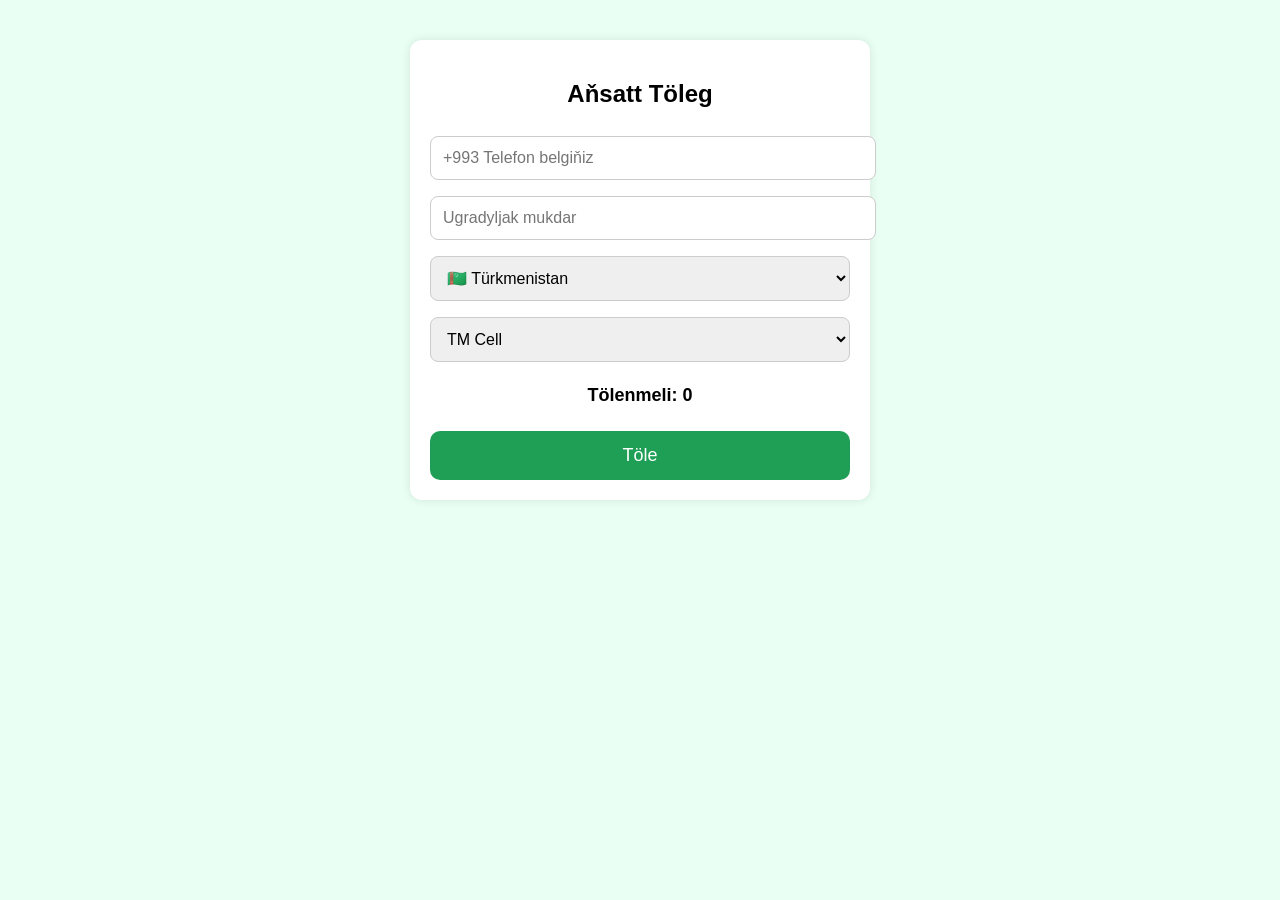
==== kart.html @ 22b8e55c "Update kart.html Signed-off-by: ansatt.com <hojayewberdimyrat165@gmail.com>" ====
<!DOCTYPE html>
<html lang="tk">
<head>
<meta charset="UTF-8">
<meta name="viewport" content="width=device-width, initial-scale=1.0">
<title>Aňsatt Töleg</title>

<style>
body{
    margin:0;
    font-family:Arial, sans-serif;
    background:#eafff3;
    text-align:center;
}

.container{
    max-width:420px;
    background:white;
    margin:40px auto;
    padding:20px;
    border-radius:12px;
    box-shadow:0 0 10px rgba(0,0,0,0.1);
}

h2{
    margin-bottom:20px;
}

input, select{
    width:100%;
    padding:12px;
    margin:8px 0;
    border-radius:8px;
    border:1px solid #ccc;
    font-size:16px;
}

.total{
    font-size:18px;
    margin:15px 0;
    font-weight:bold;
}

button{
    width:100%;
    padding:14px;
    background:#1f9f55;
    color:white;
    border:none;
    border-radius:10px;
    font-size:18px;
    margin-top:10px;
}
</style>
</head>

<body>

<div class="container">
<h2>Aňsatt Töleg</h2>

<input id="phone" placeholder="+993 Telefon belgiňiz">
<input id="amount" type="number" placeholder="Ugradyljak mukdar">

<select id="country" onchange="updateBanks();calculate();">
<option value="tm">🇹🇲 Türkmenistan</option>
<option value="ru">🇷🇺 Russiýa</option>
<option value="tr">🇹🇷 Türkiýe</option>
</select>

<select id="bank"></select>

<div class="total" id="total">Tölenmeli: 0</div>

<button onclick="pay()">Töle</button>
</div>

<script>
const rateTM = 5.8;
const rateRU = 0.33;
const commission = 0.03;

const banks = {
    tm: ["TM Cell", "Agrobank", "Senagat Bank", "Halkbank"],
    ru: ["Tinkoff", "Sberbank", "SBP (Telefon arkaly)", "Alfa Bank", "VTB"],
    tr: ["Ziraat", "Garanti", "Papara", "FAST", "Akbank"]
};

function updateBanks(){
    let country = document.getElementById("country").value;
    let bankSelect = document.getElementById("bank");
    bankSelect.innerHTML = "";

    banks[country].forEach(bank=>{
        let opt = document.createElement("option");
        opt.text = bank;
        bankSelect.add(opt);
    });
}

document.getElementById("amount").addEventListener("input", calculate);

function calculate(){
    let amount = parseFloat(document.getElementById("amount").value || 0);
    let country = document.getElementById("country").value;
    let tl = 0;

    if(country=="tm") tl = amount * rateTM;
    if(country=="ru") tl = amount * rateRU;
    if(country=="tr") tl = amount;

    tl = tl + (tl * commission);

    document.getElementById("total").innerHTML = "Tölenmeli: " + tl.toFixed(2) + " TL";
}

function pay(){
    let bank = document.getElementById("bank").value;
    let total = document.getElementById("total").innerText;

    alert("Aňsatt tölegi\n\nBank: "+bank+"\n"+total+"\n\nAlyjy: AÑSATT");
}

updateBanks();
</script>

</body>
</html>
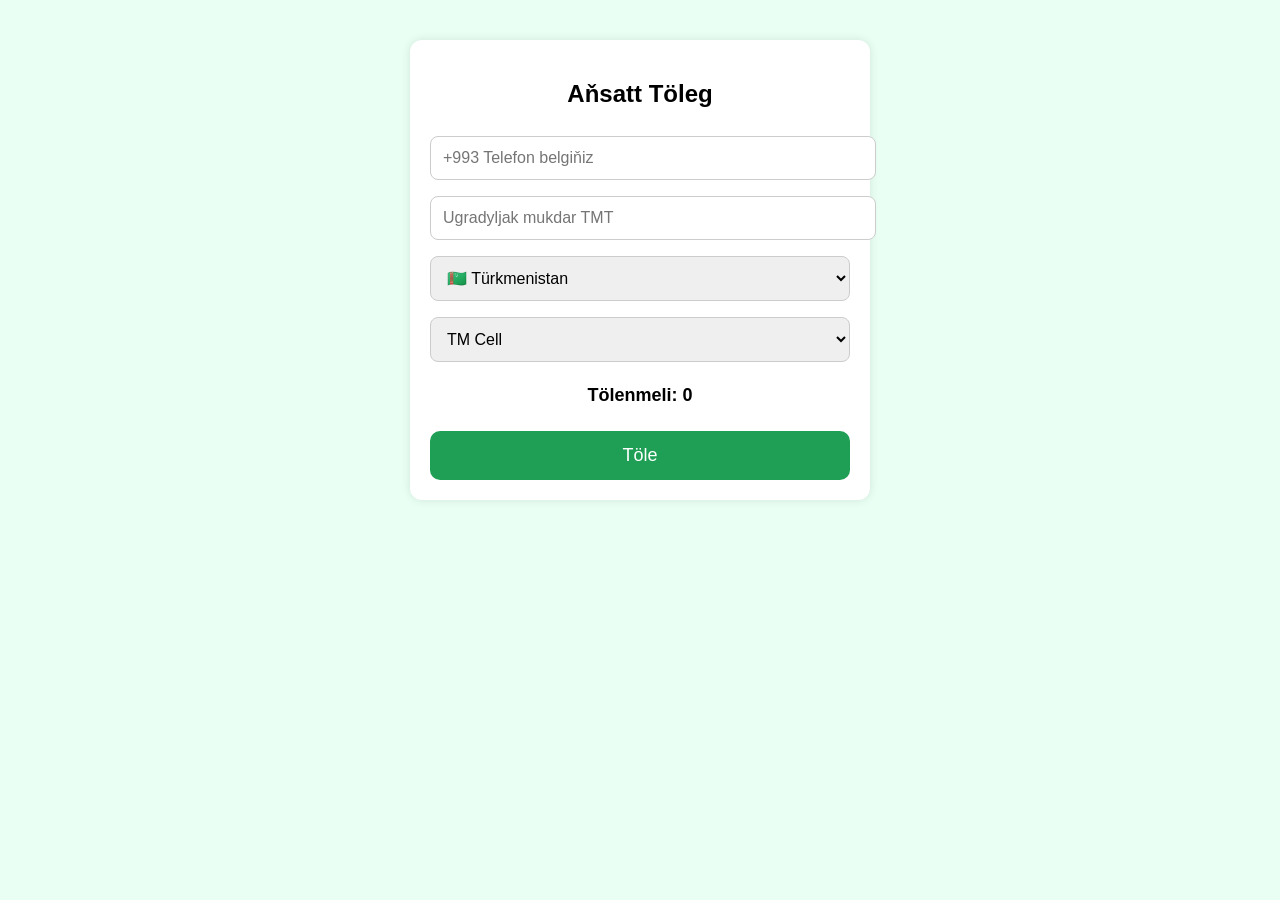
==== commit 483439f0: "Update kart.html Signed-off-by: ansatt.com <hojayewberdimyrat165@gmail.com>" ====
--- a/kart.html
+++ b/kart.html
@@ -60,7 +60,7 @@
 <h2>Aňsatt Töleg</h2>
 
 <input id="phone" placeholder="+993 Telefon belgiňiz">
-<input id="amount" type="number" placeholder="Ugradyljak mukdar">
+<input id="amount" type="number" placeholder="Ugradyljak mukdar TMT">
 
 <select id="country" onchange="updateBanks();calculate();">
 <option value="tm">🇹🇲 Türkmenistan</option>
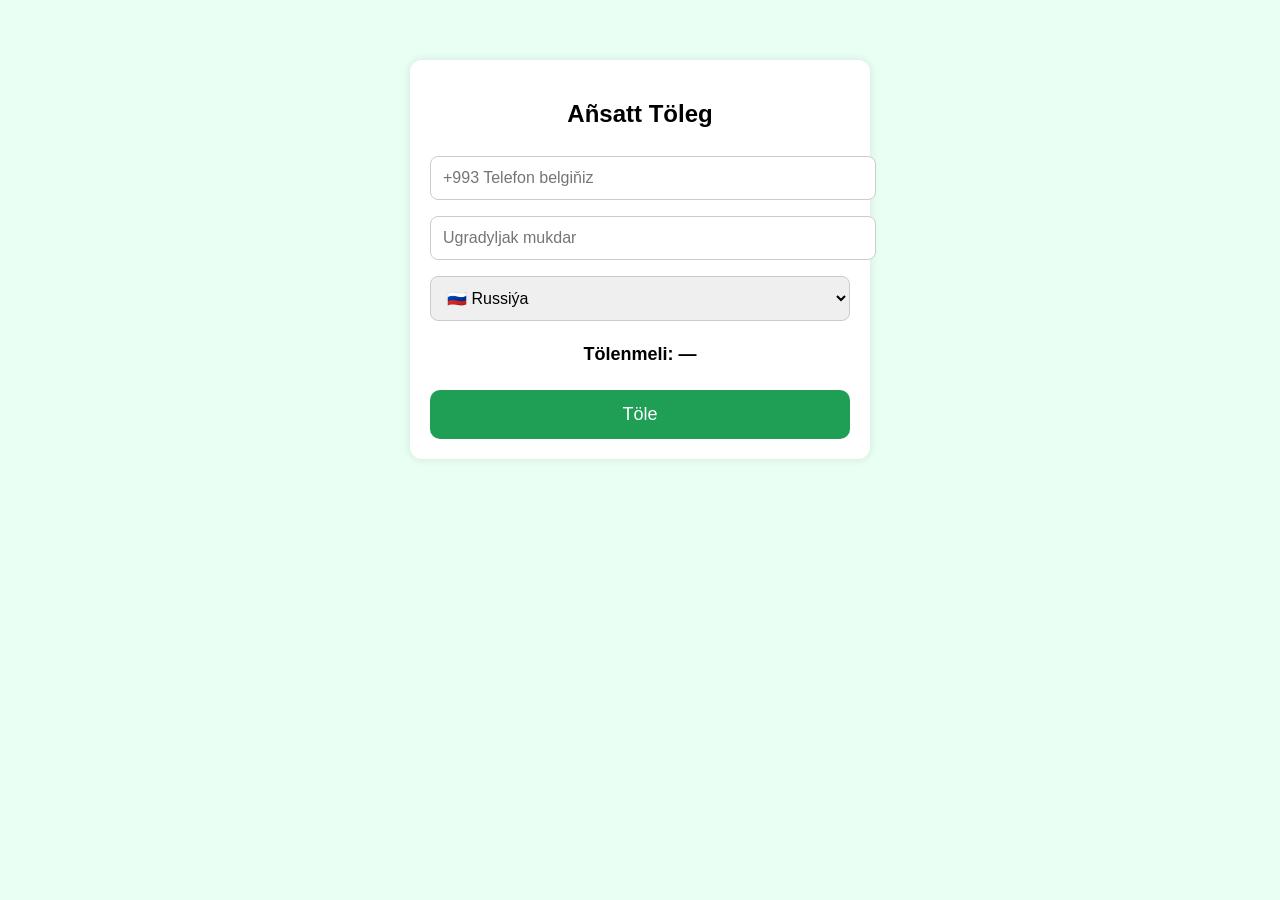
==== commit 663f6399: "Update kart.html Signed-off-by: ansatt.com <hojayewberdimyrat165@gmail.com>" ====
--- a/kart.html
+++ b/kart.html
@@ -2,15 +2,15 @@
 <html lang="tk">
 <head>
 <meta charset="UTF-8">
-<meta name="viewport" content="width=device-width, initial-scale=1.0">
-<title>Aňsatt Töleg</title>
-
+<title>Añsatt Töleg</title>
+<meta name="viewport" content="width=device-width, initial-scale=1">
 <style>
 body{
     margin:0;
     font-family:Arial, sans-serif;
     background:#eafff3;
     text-align:center;
+    padding:20px;
 }
 
 .container{
@@ -53,75 +53,86 @@
 }
 </style>
 </head>
-
 <body>
 
 <div class="container">
-<h2>Aňsatt Töleg</h2>
+  <h2>Añsatt Töleg</h2>
 
-<input id="phone" placeholder="+993 Telefon belgiňiz">
-<input id="amount" type="number" placeholder="Ugradyljak mukdar TMT">
+  <!-- Telefon numarası -->
+  <input id="phone" placeholder="+993 Telefon belgiňiz">
 
-<select id="country" onchange="updateBanks();calculate();">
-<option value="tm">🇹🇲 Türkmenistan</option>
-<option value="ru">🇷🇺 Russiýa</option>
-<option value="tr">🇹🇷 Türkiýe</option>
-</select>
+  <!-- Gönderilecek miktar -->
+  <input id="amount" type="number" placeholder="Ugradyljak mukdar">
 
-<select id="bank"></select>
+  <!-- Ülke seçimi -->
+  <select id="country">
+    <option value="ru">🇷🇺 Russiýa</option>
+    <option value="tr">🇹🇷 Türkiýe</option>
+  </select>
 
-<div class="total" id="total">Tölenmeli: 0</div>
+  <!-- Sonuç gösterimi -->
+  <div class="total" id="total">Tölenmeli: —</div>
 
-<button onclick="pay()">Töle</button>
+  <!-- Öde butonu -->
+  <button onclick="pay()">Töle</button>
 </div>
 
 <script>
-const rateTM = 5.8;
-const rateRU = 0.33;
-const commission = 0.03;
+// Buradaki değerleri ileride canlı kur / DoctorSIM fiyatı ile güncelleyebilirsin.
+const doctorUSDperTMT = 0.055; // örnek: 1 Manat = 0.055 USD, gerçek değer güncellenmeli
+const commission = 0.03;      // %3
 
-const banks = {
-    tm: ["TM Cell", "Agrobank", "Senagat Bank", "Halkbank"],
-    ru: ["Tinkoff", "Sberbank", "SBP (Telefon arkaly)", "Alfa Bank", "VTB"],
-    tr: ["Ziraat", "Garanti", "Papara", "FAST", "Akbank"]
-};
+const amountInput = document.getElementById('amount');
+const countrySelect = document.getElementById('country');
+const totalDiv = document.getElementById('total');
 
-function updateBanks(){
-    let country = document.getElementById("country").value;
-    let bankSelect = document.getElementById("bank");
-    bankSelect.innerHTML = "";
+// Her miktar, ülke değiştiğinde otomatik hesapla
+amountInput.addEventListener('input', calculate);
+countrySelect.addEventListener('change', calculate);
 
-    banks[country].forEach(bank=>{
-        let opt = document.createElement("option");
-        opt.text = bank;
-        bankSelect.add(opt);
+function calculate(){
+  const amount = parseFloat(amountInput.value || 0);
+  const country = countrySelect.value;
+
+  if(amount <= 0){
+    totalDiv.innerText = "Tölenmeli: —";
+    return;
+  }
+
+  // Önce USD cinsine çevir
+  const usd = amount * doctorUSDperTMT * (1 + commission);
+
+  // Kur API'si ile TL veya RUB'e çevir
+  fetch("https://api.exchangerate.host/latest?base=USD")
+    .then(res => res.json())
+    .then(data => {
+      if(country === "ru"){
+        const rubRate = data.rates.RUB;
+        const rubTotal = usd * rubRate;
+        totalDiv.innerHTML = "Tölenmeli: <b>" + rubTotal.toFixed(2) + " RUB</b>";
+      } else if(country === "tr"){
+        const tlRate = data.rates.TRY;
+        const tlTotal = usd * tlRate;
+        totalDiv.innerHTML = "Tölenmeli: <b>" + tlTotal.toFixed(2) + " TL</b>";
+      } else {
+        totalDiv.innerText = "Tölenmeli: —";
+      }
+    })
+    .catch(err => {
+      // API çalışmazsa, sadece USD bilgisiyle gösterme (opsiyonel)
+      console.error("Kur alırken hata:", err);
+      totalDiv.innerText = "Kur alınamadı";
     });
 }
 
-document.getElementById("amount").addEventListener("input", calculate);
-
-function calculate(){
-    let amount = parseFloat(document.getElementById("amount").value || 0);
-    let country = document.getElementById("country").value;
-    let tl = 0;
-
-    if(country=="tm") tl = amount * rateTM;
-    if(country=="ru") tl = amount * rateRU;
-    if(country=="tr") tl = amount;
-
-    tl = tl + (tl * commission);
-
-    document.getElementById("total").innerHTML = "Tölenmeli: " + tl.toFixed(2) + " TL";
+function pay(){
+  // Basit demo, burada ödeme yönlendirme / link ilişkilendirilir.
+  // Şimdilik sadece uyarı. İleriye banka linki eklenebilir.
+  alert("Ödeme işlemi başlatılacak.");
 }
 
-function pay(){
-    let bank = document.getElementById("bank").value;
-    let total = document.getElementById("total").innerText;
-
-    alert("Aňsatt tölegi\n\nBank: "+bank+"\n"+total+"\n\nAlyjy: AÑSATT");
-}
-
-updateBanks();
+// Sayfa yüklendiğinde hesapla (önceki değer varsa)
+calculate();
 </script>
 
 </body>
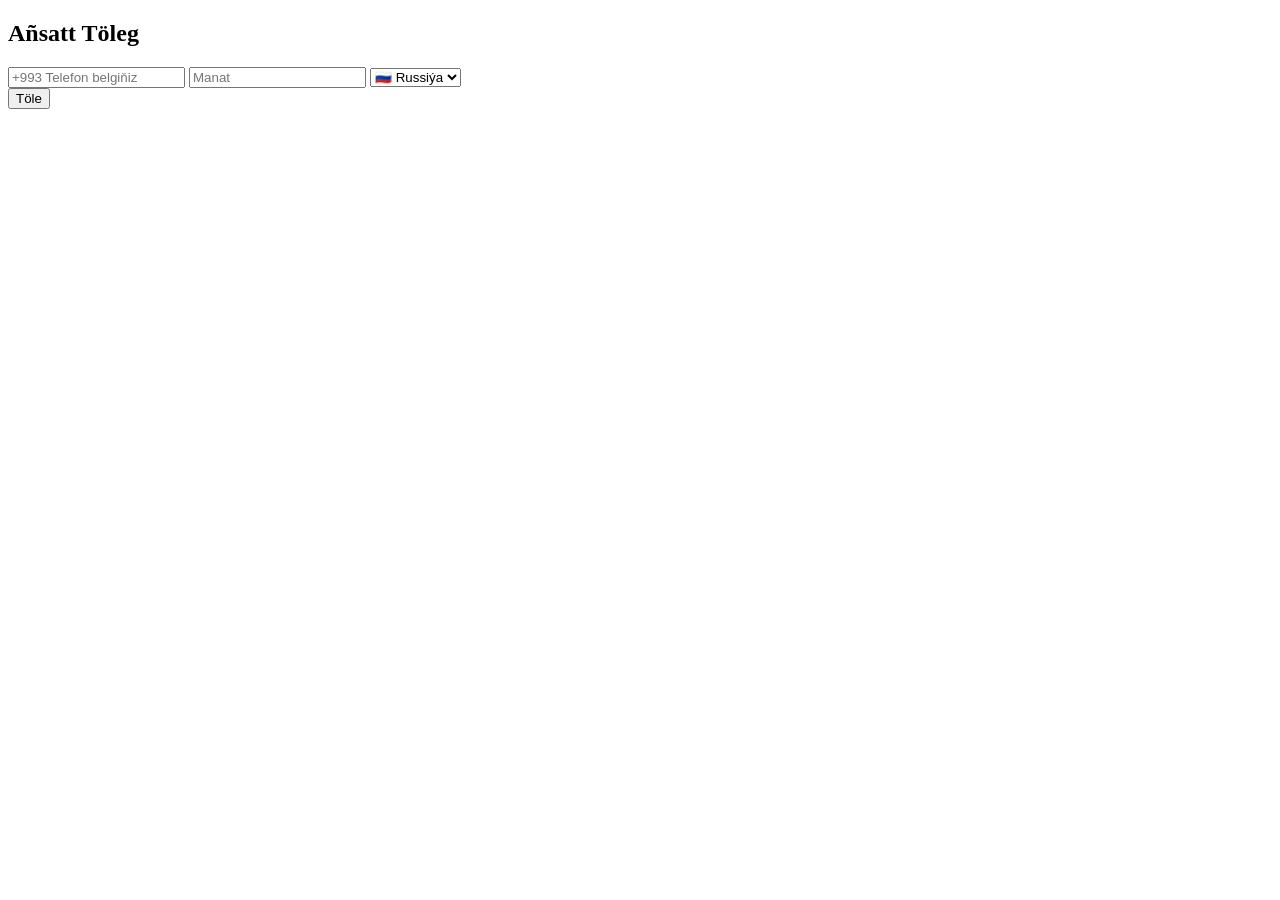
==== commit a4a365f7: "Update kart.html Signed-off-by: ansatt.com <hojayewberdimyrat165@gmail.com>" ====
--- a/kart.html
+++ b/kart.html
@@ -1,138 +1,66 @@
 <!DOCTYPE html>
-<html lang="tk">
+<html>
 <head>
 <meta charset="UTF-8">
 <title>Añsatt Töleg</title>
-<meta name="viewport" content="width=device-width, initial-scale=1">
-<style>
-body{
-    margin:0;
-    font-family:Arial, sans-serif;
-    background:#eafff3;
-    text-align:center;
-    padding:20px;
-}
-
-.container{
-    max-width:420px;
-    background:white;
-    margin:40px auto;
-    padding:20px;
-    border-radius:12px;
-    box-shadow:0 0 10px rgba(0,0,0,0.1);
-}
-
-h2{
-    margin-bottom:20px;
-}
-
-input, select{
-    width:100%;
-    padding:12px;
-    margin:8px 0;
-    border-radius:8px;
-    border:1px solid #ccc;
-    font-size:16px;
-}
-
-.total{
-    font-size:18px;
-    margin:15px 0;
-    font-weight:bold;
-}
-
-button{
-    width:100%;
-    padding:14px;
-    background:#1f9f55;
-    color:white;
-    border:none;
-    border-radius:10px;
-    font-size:18px;
-    margin-top:10px;
-}
-</style>
+<link rel="stylesheet" href="stil.css">
 </head>
 <body>
 
-<div class="container">
-  <h2>Añsatt Töleg</h2>
+<h2>Añsatt Töleg</h2>
 
-  <!-- Telefon numarası -->
-  <input id="phone" placeholder="+993 Telefon belgiňiz">
+<input id="phone" placeholder="+993 Telefon belgiňiz">
+<input id="amount" type="number" placeholder="Manat" oninput="hesapla()">
 
-  <!-- Gönderilecek miktar -->
-  <input id="amount" type="number" placeholder="Ugradyljak mukdar">
+<select id="country" onchange="hesapla()">
+  <option value="RU">🇷🇺 Russiýa</option>
+  <option value="TR">🇹🇷 Türkiýe</option>
+</select>
 
-  <!-- Ülke seçimi -->
-  <select id="country">
-    <option value="ru">🇷🇺 Russiýa</option>
-    <option value="tr">🇹🇷 Türkiýe</option>
-  </select>
+<div id="kur"></div>
 
-  <!-- Sonuç gösterimi -->
-  <div class="total" id="total">Tölenmeli: —</div>
-
-  <!-- Öde butonu -->
-  <button onclick="pay()">Töle</button>
-</div>
+<button class="btn" onclick="ode()">Töle</button>
 
 <script>
-// Buradaki değerleri ileride canlı kur / DoctorSIM fiyatı ile güncelleyebilirsin.
-const doctorUSDperTMT = 0.055; // örnek: 1 Manat = 0.055 USD, gerçek değer güncellenmeli
-const commission = 0.03;      // %3
+const KOMISYON = 1.05;
 
-const amountInput = document.getElementById('amount');
-const countrySelect = document.getElementById('country');
-const totalDiv = document.getElementById('total');
+async function kurGetir(){
+  const res = await fetch("https://open.er-api.com/v6/latest/TMT");
+  const data = await res.json();
+  return data.rates;
+}
 
-// Her miktar, ülke değiştiğinde otomatik hesapla
-amountInput.addEventListener('input', calculate);
-countrySelect.addEventListener('change', calculate);
+async function hesapla(){
+  const manat = document.getElementById("amount").value;
+  const ulke = document.getElementById("country").value;
+  const kur = document.getElementById("kur");
 
-function calculate(){
-  const amount = parseFloat(amountInput.value || 0);
-  const country = countrySelect.value;
+  if(!manat) return;
 
-  if(amount <= 0){
-    totalDiv.innerText = "Tölenmeli: —";
-    return;
+  const rates = await kurGetir();
+  let sonuc = 0;
+
+  if(ulke=="RU"){
+    sonuc = manat * rates.RUB * KOMISYON;
+    kur.innerText = "Ödenecek: " + sonuc.toFixed(2) + " RUB";
   }
 
-  // Önce USD cinsine çevir
-  const usd = amount * doctorUSDperTMT * (1 + commission);
-
-  // Kur API'si ile TL veya RUB'e çevir
-  fetch("https://api.exchangerate.host/latest?base=USD")
-    .then(res => res.json())
-    .then(data => {
-      if(country === "ru"){
-        const rubRate = data.rates.RUB;
-        const rubTotal = usd * rubRate;
-        totalDiv.innerHTML = "Tölenmeli: <b>" + rubTotal.toFixed(2) + " RUB</b>";
-      } else if(country === "tr"){
-        const tlRate = data.rates.TRY;
-        const tlTotal = usd * tlRate;
-        totalDiv.innerHTML = "Tölenmeli: <b>" + tlTotal.toFixed(2) + " TL</b>";
-      } else {
-        totalDiv.innerText = "Tölenmeli: —";
-      }
-    })
-    .catch(err => {
-      // API çalışmazsa, sadece USD bilgisiyle gösterme (opsiyonel)
-      console.error("Kur alırken hata:", err);
-      totalDiv.innerText = "Kur alınamadı";
-    });
+  if(ulke=="TR"){
+    sonuc = manat * rates.TRY * KOMISYON;
+    kur.innerText = "Ödenecek: " + sonuc.toFixed(2) + " TL";
+  }
 }
 
-function pay(){
-  // Basit demo, burada ödeme yönlendirme / link ilişkilendirilir.
-  // Şimdilik sadece uyarı. İleriye banka linki eklenebilir.
-  alert("Ödeme işlemi başlatılacak.");
+function ode(){
+  const ulke = document.getElementById("country").value;
+
+  if(ulke=="RU"){
+    window.location.href="https://www.tinkoff.ru/payments/";
+  }
+  if(ulke=="TR"){
+    alert("Türkiye yakında eklenecek");
+  }
 }
-
-// Sayfa yüklendiğinde hesapla (önceki değer varsa)
-calculate();
 </script>
 
 </body>
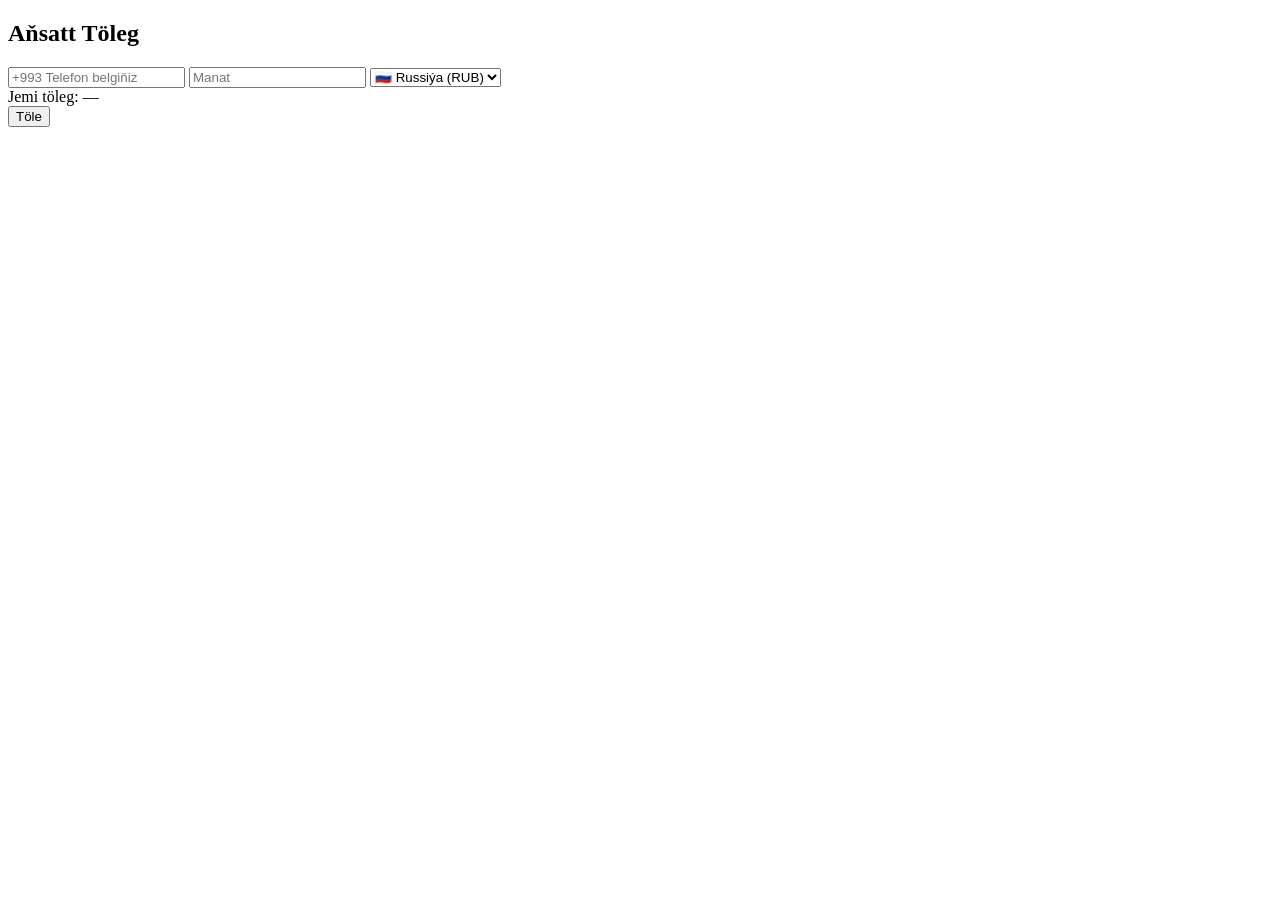
==== commit a870a243: "Update kart.html Signed-off-by: ansatt.com <hojayewberdimyrat165@gmail.com>" ====
--- a/kart.html
+++ b/kart.html
@@ -1,65 +1,48 @@
 <!DOCTYPE html>
-<html>
+<html lang="tk">
 <head>
 <meta charset="UTF-8">
-<title>Añsatt Töleg</title>
+<title>Aňsatt Töleg</title>
 <link rel="stylesheet" href="stil.css">
 </head>
 <body>
 
-<h2>Añsatt Töleg</h2>
+<div class="card">
+<h2>Aňsatt Töleg</h2>
 
-<input id="phone" placeholder="+993 Telefon belgiňiz">
-<input id="amount" type="number" placeholder="Manat" oninput="hesapla()">
+<input type="text" placeholder="+993 Telefon belgiňiz">
+<input type="number" id="manat" placeholder="Manat" oninput="hesapla()">
 
-<select id="country" onchange="hesapla()">
-  <option value="RU">🇷🇺 Russiýa</option>
-  <option value="TR">🇹🇷 Türkiýe</option>
+<select id="ulke" onchange="hesapla()">
+    <option value="ru">🇷🇺 Russiýa (RUB)</option>
+    <option value="tr">🇹🇷 Türkiýe (TL)</option>
 </select>
 
-<div id="kur"></div>
+<div class="total" id="sonuc">Jemi töleg: —</div>
 
-<button class="btn" onclick="ode()">Töle</button>
+<button class="btn">Töle</button>
+</div>
 
 <script>
-const KOMISYON = 1.05;
+function hesapla(){
+    let manat = document.getElementById("manat").value;
+    let ulke = document.getElementById("ulke").value;
 
-async function kurGetir(){
-  const res = await fetch("https://open.er-api.com/v6/latest/TMT");
-  const data = await res.json();
-  return data.rates;
-}
+    if(manat == "") return;
 
-async function hesapla(){
-  const manat = document.getElementById("amount").value;
-  const ulke = document.getElementById("country").value;
-  const kur = document.getElementById("kur");
+    // Sahte kurlar (sonra API ile değiştirilecek)
+    let rub = 4.2;
+    let tl = 0.95;
 
-  if(!manat) return;
+    let sonuc = ulke=="ru" ? manat * rub : manat * tl;
 
-  const rates = await kurGetir();
-  let sonuc = 0;
+    // %3 komisyon
+    sonuc = sonuc * 1.03;
 
-  if(ulke=="RU"){
-    sonuc = manat * rates.RUB * KOMISYON;
-    kur.innerText = "Ödenecek: " + sonuc.toFixed(2) + " RUB";
-  }
+    let para = ulke=="ru" ? "RUB" : "TL";
 
-  if(ulke=="TR"){
-    sonuc = manat * rates.TRY * KOMISYON;
-    kur.innerText = "Ödenecek: " + sonuc.toFixed(2) + " TL";
-  }
-}
-
-function ode(){
-  const ulke = document.getElementById("country").value;
-
-  if(ulke=="RU"){
-    window.location.href="https://www.tinkoff.ru/payments/";
-  }
-  if(ulke=="TR"){
-    alert("Türkiye yakında eklenecek");
-  }
+    document.getElementById("sonuc").innerText =
+        "Jemi töleg: " + sonuc.toFixed(2) + " " + para;
 }
 </script>
 
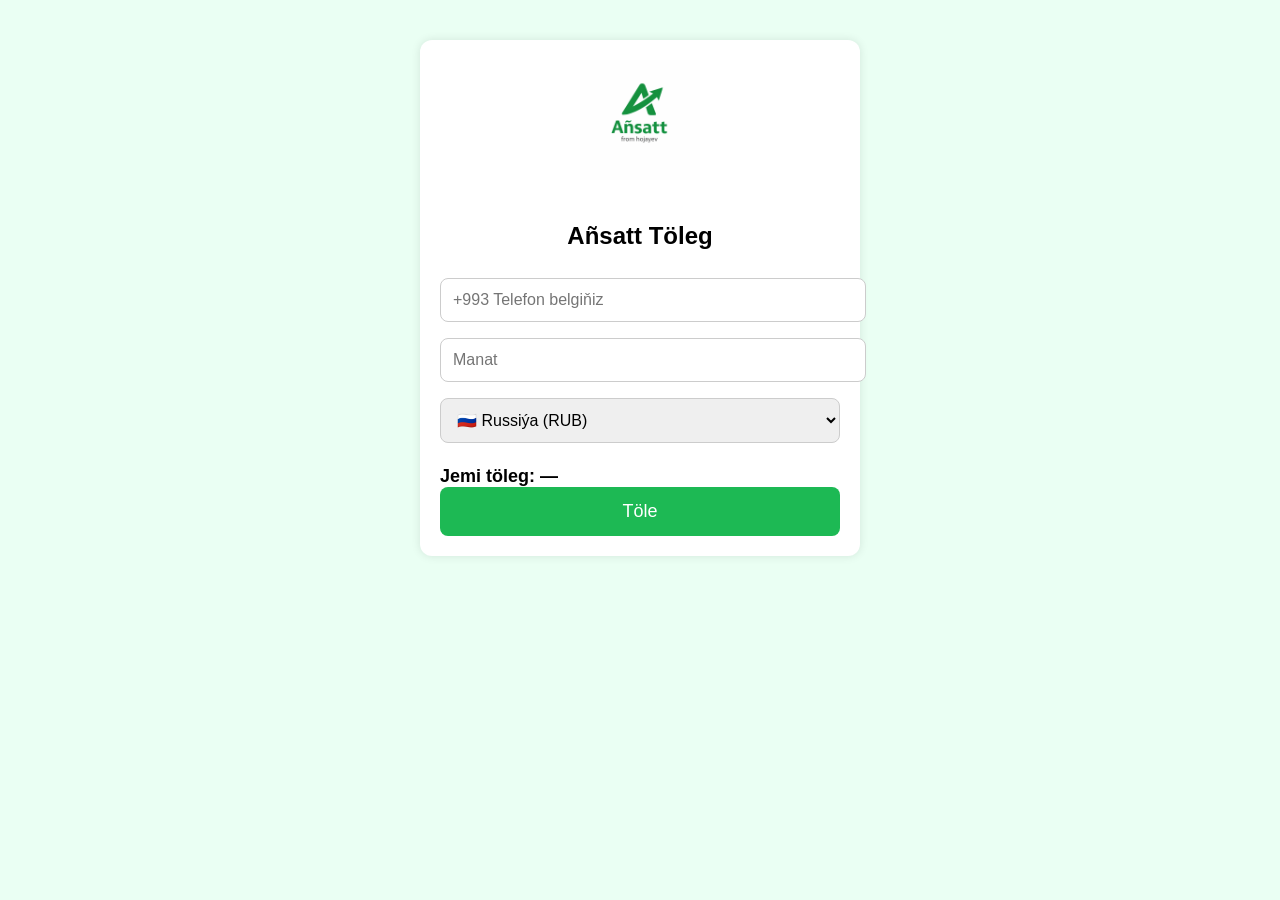
==== commit 32316c81: "Update kart.html Signed-off-by: ansatt.com <hojayewberdimyrat165@gmail.com>" ====
--- a/kart.html
+++ b/kart.html
@@ -1,50 +1,98 @@
 <!DOCTYPE html>
-<html lang="tk">
+<html lang="tr">
 <head>
-<meta charset="UTF-8">
-<title>Aňsatt Töleg</title>
-<link rel="stylesheet" href="stil.css">
+  <meta charset="UTF-8">
+  <title>Añsatt Töleg</title>
+  <style>
+    body {
+      background:#eafff3;
+      font-family: Arial;
+      margin:0;
+    }
+    .box {
+      max-width:400px;
+      margin:40px auto;
+      background:white;
+      padding:20px;
+      border-radius:12px;
+      box-shadow:0 0 10px rgba(0,0,0,.1);
+    }
+    input, select {
+      width:100%;
+      padding:12px;
+      margin:8px 0;
+      border-radius:8px;
+      border:1px solid #ccc;
+      font-size:16px;
+    }
+    button {
+      width:100%;
+      padding:14px;
+      background:#1db954;
+      color:white;
+      border:none;
+      border-radius:8px;
+      font-size:18px;
+    }
+    .result {
+      margin-top:15px;
+      font-weight:bold;
+      font-size:18px;
+    }
+  </style>
 </head>
+
 <body>
+  <div class="box">
+    <center>
+      <img src="logo.png" width="120"><br><br>
+      <h2>Añsatt Töleg</h2>
+    </center>
 
-<div class="card">
-<h2>Aňsatt Töleg</h2>
+    <input id="phone" placeholder="+993 Telefon belgiňiz">
+    <input id="manat" type="number" placeholder="Manat">
+    <select id="country" onchange="hesapla()">
+      <option value="RU">🇷🇺 Russiýa (RUB)</option>
+      <option value="TR">🇹🇷 Türkiye (TL)</option>
+    </select>
 
-<input type="text" placeholder="+993 Telefon belgiňiz">
-<input type="number" id="manat" placeholder="Manat" oninput="hesapla()">
+    <div class="result" id="sonuc">Jemi töleg: —</div>
 
-<select id="ulke" onchange="hesapla()">
-    <option value="ru">🇷🇺 Russiýa (RUB)</option>
-    <option value="tr">🇹🇷 Türkiýe (TL)</option>
-</select>
+    <button onclick="ode()">Töle</button>
+  </div>
 
-<div class="total" id="sonuc">Jemi töleg: —</div>
+  <script>
+    let rates = {
+      RUB: 5.3,
+      TRY: 6.2
+    };
 
-<button class="btn">Töle</button>
-</div>
+    function hesapla(){
+      let manat = document.getElementById("manat").value;
+      let ulke = document.getElementById("country").value;
 
-<script>
-function hesapla(){
-    let manat = document.getElementById("manat").value;
-    let ulke = document.getElementById("ulke").value;
+      if(!manat) return;
 
-    if(manat == "") return;
+      let kur = (ulke=="RU") ? rates.RUB : rates.TRY;
+      let toplam = manat * kur;
+      toplam = toplam * 1.03;
 
-    // Sahte kurlar (sonra API ile değiştirilecek)
-    let rub = 4.2;
-    let tl = 0.95;
+      let para = (ulke=="RU") ? "₽" : "₺";
+      document.getElementById("sonuc").innerHTML =
+        "Jemi töleg: " + toplam.toFixed(2) + " " + para;
+    }
 
-    let sonuc = ulke=="ru" ? manat * rub : manat * tl;
+    function ode(){
+      let tel = document.getElementById("phone").value;
+      let manat = document.getElementById("manat").value;
 
-    // %3 komisyon
-    sonuc = sonuc * 1.03;
+      if(tel=="" || manat==""){
+        alert("Telefon we manat gir!");
+        return;
+      }
 
-    let para = ulke=="ru" ? "RUB" : "TL";
-
-    document.getElementById("sonuc").innerText =
-        "Jemi töleg: " + sonuc.toFixed(2) + " " + para;
-}
-</script>
-
+      window.location.href = "https://www.tinkoff.ru/pay/";
+    }
+  </script>
 </body>
 </html>
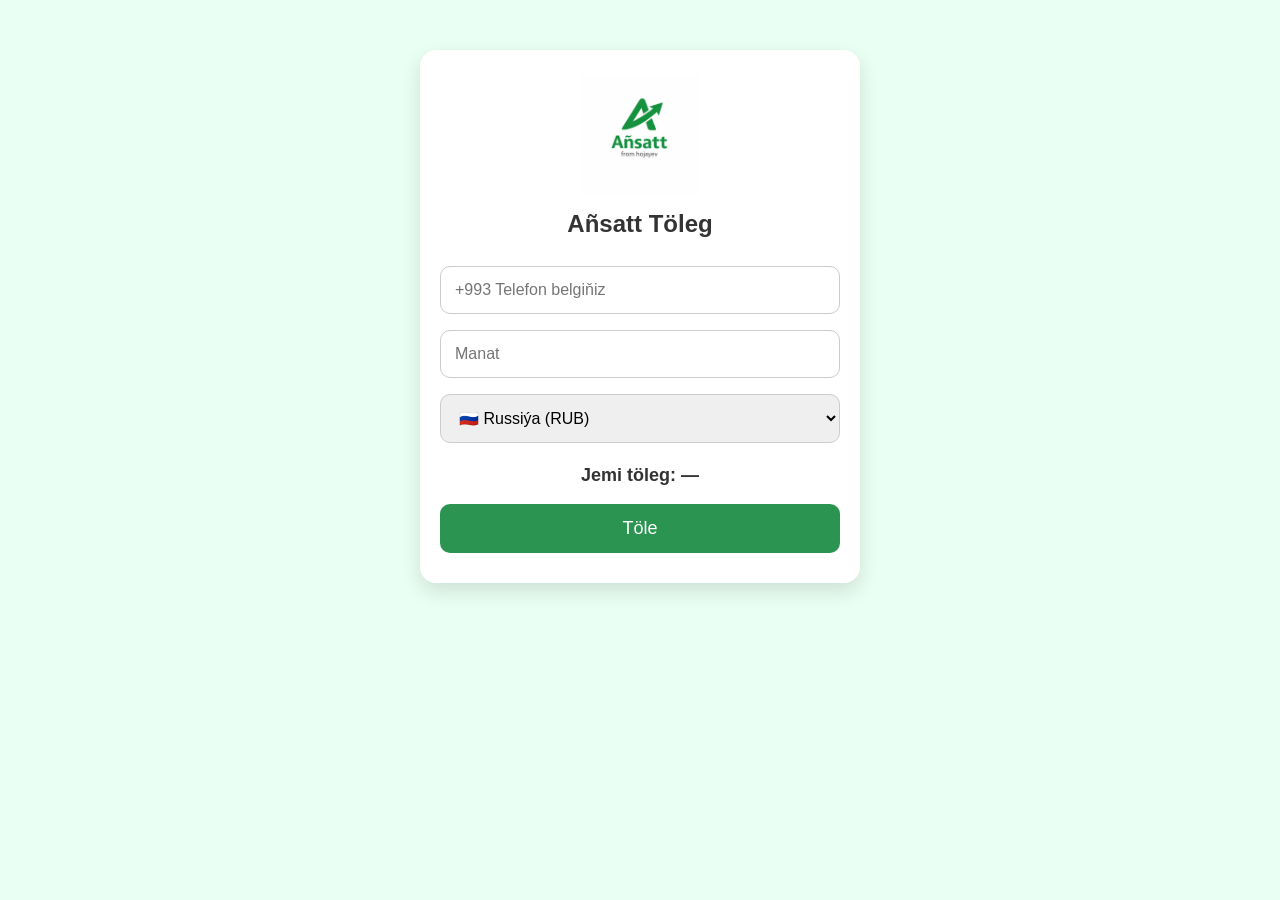
==== commit 126a6fb1: "Update kart.html Signed-off-by: ansatt.com <hojayewberdimyrat165@gmail.com>" ====
--- a/kart.html
+++ b/kart.html
@@ -1,98 +1,168 @@
 <!DOCTYPE html>
-<html lang="tr">
+<html lang="tk">
 <head>
-  <meta charset="UTF-8">
-  <title>Añsatt Töleg</title>
-  <style>
-    body {
-      background:#eafff3;
-      font-family: Arial;
-      margin:0;
-    }
-    .box {
-      max-width:400px;
-      margin:40px auto;
-      background:white;
-      padding:20px;
-      border-radius:12px;
-      box-shadow:0 0 10px rgba(0,0,0,.1);
-    }
-    input, select {
-      width:100%;
-      padding:12px;
-      margin:8px 0;
-      border-radius:8px;
-      border:1px solid #ccc;
-      font-size:16px;
-    }
-    button {
-      width:100%;
-      padding:14px;
-      background:#1db954;
-      color:white;
-      border:none;
-      border-radius:8px;
-      font-size:18px;
-    }
-    .result {
-      margin-top:15px;
-      font-weight:bold;
-      font-size:18px;
-    }
-  </style>
+<meta charset="UTF-8">
+<title>Añsatt Töleg</title>
+<meta name="viewport" content="width=device-width, initial-scale=1.0">
+
+<style>
+/* arka plan ve font */
+body {
+  margin:0;
+  font-family: Arial, sans-serif;
+  background:#eafff3;
+  text-align:center;
+}
+
+/* kartın dış kabı */
+.card {
+  max-width:400px;
+  margin:50px auto;
+  background:white;
+  padding:25px 20px 30px;
+  border-radius:16px;
+  box-shadow:0 8px 20px rgba(0,0,0,0.12);
+}
+
+/* logo */
+.card .logo {
+  width:120px;
+  margin:0 auto 15px;
+  display:block;
+}
+
+/* başlık */
+.card h2 {
+  margin:0 0 20px;
+  font-size:24px;
+  font-weight:bold;
+  color:#333;
+}
+
+/* input ve select */
+.card input,
+.card select {
+  width:100%;
+  padding:14px;
+  margin:8px 0;
+  border:1px solid #ccc;
+  border-radius:10px;
+  font-size:16px;
+  box-sizing:border-box;
+}
+
+/* sonuç metni */
+.card .result {
+  margin-top:14px;
+  font-size:18px;
+  font-weight:bold;
+  color:#333;
+}
+
+/* buton */
+.card .btn-pay {
+  width:100%;
+  padding:14px;
+  margin-top:18px;
+  background:#2a9450;  /* yeşil */
+  color:white;
+  border:none;
+  border-radius:10px;
+  font-size:18px;
+  cursor:pointer;
+}
+.card .btn-pay:hover {
+  background:#208444;
+}
+
+/* küçük ekranlarda */
+@media (max-width:380px){
+  .card {
+    margin:30px 10px;
+    padding:20px 15px 25px;
+  }
+  .card h2 {
+    font-size:20px;
+  }
+  .card input, .card select {
+    font-size:14px;
+    padding:12px;
+  }
+  .card .btn-pay {
+    font-size:16px;
+    padding:12px;
+  }
+}
+</style>
 </head>
 
 <body>
-  <div class="box">
-    <center>
-      <img src="logo.png" width="120"><br><br>
-      <h2>Añsatt Töleg</h2>
-    </center>
 
-    <input id="phone" placeholder="+993 Telefon belgiňiz">
-    <input id="manat" type="number" placeholder="Manat">
-    <select id="country" onchange="hesapla()">
-      <option value="RU">🇷🇺 Russiýa (RUB)</option>
-      <option value="TR">🇹🇷 Türkiye (TL)</option>
-    </select>
+<div class="card">
+  <!-- logo görüntüsü: logo.png dosyan github repo'da olmalı -->
+  <img src="logo.png" alt="Añsatt Logo" class="logo">
 
-    <div class="result" id="sonuc">Jemi töleg: —</div>
+  <h2>Añsatt Töleg</h2>
 
-    <button onclick="ode()">Töle</button>
-  </div>
+  <!-- telefon -->
+  <input id="phone" type="tel" placeholder="+993 Telefon belgiňiz">
 
-  <script>
-    let rates = {
-      RUB: 5.3,
-      TRY: 6.2
-    };
+  <!-- miktar (Manat) -->
+  <input id="manat" type="number" placeholder="Manat" oninput="calculate()">
 
-    function hesapla(){
-      let manat = document.getElementById("manat").value;
-      let ulke = document.getElementById("country").value;
+  <!-- ülke seçimi -->
+  <select id="country" onchange="calculate()">
+    <option value="RU">🇷🇺 Russiýa (RUB)</option>
+    <option value="TR">🇹🇷 Türkiýe (TL)</option>
+  </select>
 
-      if(!manat) return;
+  <!-- hesaplanan sonuç -->
+  <div class="result" id="result">Jemi töleg: —</div>
 
-      let kur = (ulke=="RU") ? rates.RUB : rates.TRY;
-      let toplam = manat * kur;
-      toplam = toplam * 1.03;
+  <!-- ödeme butonu -->
+  <button class="btn-pay" onclick="pay()">Töle</button>
+</div>
 
-      let para = (ulke=="RU") ? "₽" : "₺";
-      document.getElementById("sonuc").innerHTML =
-        "Jemi töleg: " + toplam.toFixed(2) + " " + para;
-    }
+<script>
+// Örnek sabit kur değerleri; ileride gerçek API veya güncel kurları kullanırsın.
+const RATES = {
+  RUB: 5.3,   // 1 Manat = 5.3 RUB (örnek)
+  TRY: 6.2    // 1 Manat = 6.2 TL (örnek)
+};
+const COMMISSION = 1.03; // %3
 
-    function ode(){
-      let tel = document.getElementById("phone").value;
-      let manat = document.getElementById("manat").value;
+function calculate(){
+  const manat = parseFloat(document.getElementById('manat').value);
+  const country = document.getElementById('country').value;
+  const resultDiv = document.getElementById('result');
 
-      if(tel=="" || manat==""){
-        alert("Telefon we manat gir!");
-        return;
-      }
+  if (!manat || manat <= 0) {
+    resultDiv.innerText = "Jemi töleg: —";
+    return;
+  }
 
-      window.location.href = "https://www.tinkoff.ru/pay/";
-    }
-  </script>
+  const rate = (country === 'RU') ? RATES.RUB : RATES.TRY;
+  let total = manat * rate;
+  total = total * COMMISSION;
+
+  const currencyLabel = (country === 'RU') ? "₽" : "₺";
+  resultDiv.innerText = "Jemi töleg: " + total.toFixed(2) + " " + currencyLabel;
+}
+
+function pay(){
+  const phone = document.getElementById('phone').value.trim();
+  const manat = document.getElementById('manat').value.trim();
+
+  if (!phone || !manat) {
+    alert("Telefon we manat girmegiňizi haýyş edýäris");
+    return;
+  }
+
+  // Buraya gerçek ödeme linkini ekleyebilirsin.
+  // Örneğin Tinkoff linki:
+  window.location.href = "https://www.tinkoff.ru/pay/";
+}
+</script>
+
 </body>
 </html>
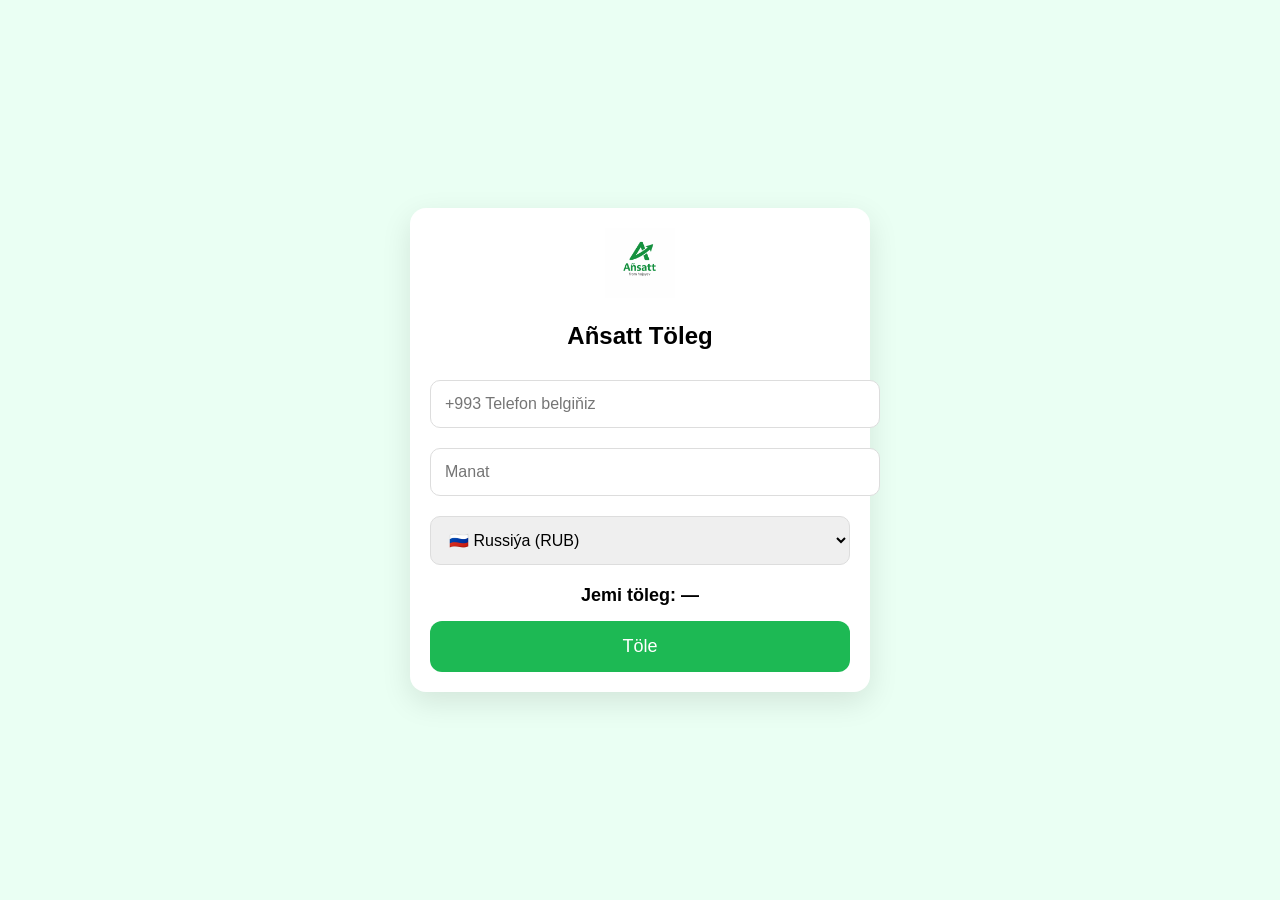
==== commit 155f3db9: "Update kart.html Signed-off-by: ansatt.com <hojayewberdimyrat165@gmail.com>" ====
--- a/kart.html
+++ b/kart.html
@@ -2,165 +2,114 @@
 <html lang="tk">
 <head>
 <meta charset="UTF-8">
+<meta name="viewport" content="width=device-width, initial-scale=1.0">
 <title>Añsatt Töleg</title>
-<meta name="viewport" content="width=device-width, initial-scale=1.0">
 
 <style>
-/* arka plan ve font */
 body {
-  margin:0;
+  margin: 0;
   font-family: Arial, sans-serif;
-  background:#eafff3;
-  text-align:center;
+  background: #eafff3;
+  display: flex;
+  justify-content: center;
+  align-items: center;
+  height: 100vh;
 }
 
-/* kartın dış kabı */
-.card {
-  max-width:400px;
-  margin:50px auto;
-  background:white;
-  padding:25px 20px 30px;
-  border-radius:16px;
-  box-shadow:0 8px 20px rgba(0,0,0,0.12);
+.box {
+  background: white;
+  width: 95%;
+  max-width: 420px;
+  padding: 20px;
+  border-radius: 16px;
+  box-shadow: 0 10px 30px rgba(0,0,0,0.1);
+  text-align: center;
 }
 
-/* logo */
-.card .logo {
-  width:120px;
-  margin:0 auto 15px;
-  display:block;
+.logo img {
+  width: 70px;
+  margin-bottom: 10px;
 }
 
-/* başlık */
-.card h2 {
-  margin:0 0 20px;
-  font-size:24px;
-  font-weight:bold;
-  color:#333;
+h2 {
+  margin: 10px 0 20px;
 }
 
-/* input ve select */
-.card input,
-.card select {
-  width:100%;
-  padding:14px;
-  margin:8px 0;
-  border:1px solid #ccc;
-  border-radius:10px;
-  font-size:16px;
-  box-sizing:border-box;
+input, select {
+  width: 100%;
+  padding: 14px;
+  margin: 10px 0;
+  border-radius: 10px;
+  border: 1px solid #ddd;
+  font-size: 16px;
 }
 
-/* sonuç metni */
-.card .result {
-  margin-top:14px;
-  font-size:18px;
-  font-weight:bold;
-  color:#333;
+.total {
+  margin-top: 10px;
+  font-size: 18px;
+  font-weight: bold;
 }
 
-/* buton */
-.card .btn-pay {
-  width:100%;
-  padding:14px;
-  margin-top:18px;
-  background:#2a9450;  /* yeşil */
-  color:white;
-  border:none;
-  border-radius:10px;
-  font-size:18px;
-  cursor:pointer;
-}
-.card .btn-pay:hover {
-  background:#208444;
+button {
+  margin-top: 15px;
+  width: 100%;
+  padding: 15px;
+  background: #1db954;
+  border: none;
+  border-radius: 12px;
+  font-size: 18px;
+  color: white;
+  cursor: pointer;
 }
 
-/* küçük ekranlarda */
-@media (max-width:380px){
-  .card {
-    margin:30px 10px;
-    padding:20px 15px 25px;
-  }
-  .card h2 {
-    font-size:20px;
-  }
-  .card input, .card select {
-    font-size:14px;
-    padding:12px;
-  }
-  .card .btn-pay {
-    font-size:16px;
-    padding:12px;
-  }
+button:hover {
+  background: #169c45;
 }
 </style>
 </head>
 
 <body>
 
-<div class="card">
-  <!-- logo görüntüsü: logo.png dosyan github repo'da olmalı -->
-  <img src="logo.png" alt="Añsatt Logo" class="logo">
+<div class="box">
+  <div class="logo">
+    <img src="logo.png">
+  </div>
 
   <h2>Añsatt Töleg</h2>
 
-  <!-- telefon -->
-  <input id="phone" type="tel" placeholder="+993 Telefon belgiňiz">
+  <input type="text" placeholder="+993 Telefon belgiňiz">
+  <input type="number" id="manat" placeholder="Manat" oninput="calc()">
 
-  <!-- miktar (Manat) -->
-  <input id="manat" type="number" placeholder="Manat" oninput="calculate()">
-
-  <!-- ülke seçimi -->
-  <select id="country" onchange="calculate()">
-    <option value="RU">🇷🇺 Russiýa (RUB)</option>
-    <option value="TR">🇹🇷 Türkiýe (TL)</option>
+  <select id="country" onchange="calc()">
+    <option value="rub">🇷🇺 Russiýa (RUB)</option>
+    <option value="try">🇹🇷 Türkiýe (TL)</option>
   </select>
 
-  <!-- hesaplanan sonuç -->
-  <div class="result" id="result">Jemi töleg: —</div>
+  <div class="total">
+    Jemi töleg: <span id="total">—</span>
+  </div>
 
-  <!-- ödeme butonu -->
-  <button class="btn-pay" onclick="pay()">Töle</button>
+  <button onclick="pay()">Töle</button>
 </div>
 
 <script>
-// Örnek sabit kur değerleri; ileride gerçek API veya güncel kurları kullanırsın.
-const RATES = {
-  RUB: 5.3,   // 1 Manat = 5.3 RUB (örnek)
-  TRY: 6.2    // 1 Manat = 6.2 TL (örnek)
-};
-const COMMISSION = 1.03; // %3
-
-function calculate(){
-  const manat = parseFloat(document.getElementById('manat').value);
-  const country = document.getElementById('country').value;
-  const resultDiv = document.getElementById('result');
-
-  if (!manat || manat <= 0) {
-    resultDiv.innerText = "Jemi töleg: —";
+function calc(){
+  let manat = document.getElementById("manat").value;
+  let country = document.getElementById("country").value;
+  if(manat==""){
+    document.getElementById("total").innerText="—";
     return;
   }
 
-  const rate = (country === 'RU') ? RATES.RUB : RATES.TRY;
-  let total = manat * rate;
-  total = total * COMMISSION;
+  let rate = country=="rub" ? 4.5 : 0.57; // örnek kur
+  let komisyon = 1.03; // %3 senin payın
+  let result = manat * rate * komisyon;
 
-  const currencyLabel = (country === 'RU') ? "₽" : "₺";
-  resultDiv.innerText = "Jemi töleg: " + total.toFixed(2) + " " + currencyLabel;
+  document.getElementById("total").innerText = result.toFixed(2) + (country=="rub" ? " RUB" : " TL");
 }
 
 function pay(){
-  const phone = document.getElementById('phone').value.trim();
-  const manat = document.getElementById('manat').value.trim();
-
-  if (!phone || !manat) {
-    alert("Telefon we manat girmegiňizi haýyş edýäris");
-    return;
-  }
-
-  // Buraya gerçek ödeme linkini ekleyebilirsin.
-  // Örneğin Tinkoff linki:
-  window.location.href = "https://www.tinkoff.ru/pay/";
+  alert("Añsatt arkaly töleg başladyldy");
 }
 </script>
 
